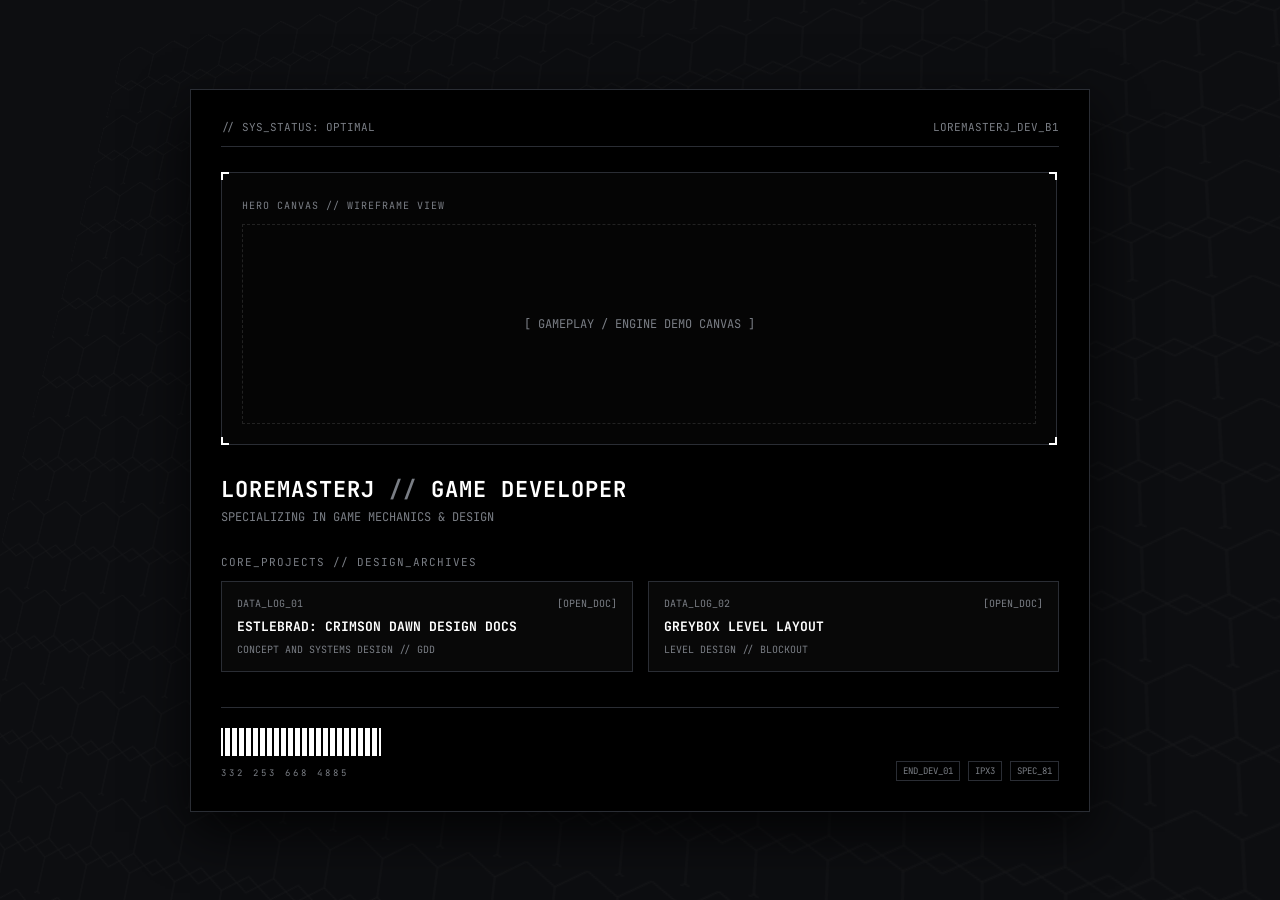
==== index.html @ 40184143 "Fix typo in project title in index.html" ====
<!DOCTYPE html>
<html lang="en">
<head>
  <meta charset="UTF-8">
  <meta name="viewport" content="width=device-width, initial-scale=1.0">
  <title>LOREMASTERJ // GAME DEV PORTFOLIO</title>
  <!-- Google Font for Tactical Monospace Style -->
  <link rel="preconnect" href="https://fonts.googleapis.com">
  <link rel="preconnect" href="https://fonts.gstatic.com" crossorigin>
  <link href="https://fonts.googleapis.com/css2?family=JetBrains+Mono:wght@300;400;700&display=swap" rel="stylesheet">
  <link rel="stylesheet" href="style.css">
</head>
<body>

  <!-- Angled Evangelion Hex Grid Background -->
  <div class="bg-perspective-container">
    <div class="hex-grid-bg"></div>
  </div>

  <!-- Tactical UI Card Container -->
  <main class="portfolio-card">
    
    <!-- Top Bar metadata -->
    <div class="card-header">
      <span class="tech-tag">// SYS_STATUS: OPTIMAL</span>
      <span class="tech-tag">LOREMASTERJ_DEV_B1</span>
    </div>

    <!-- MAIN HERO & TERMINAL WORKSTATION CONTAINER -->
    <section class="workstation-wrapper">
      
      <!-- Primary Hero Box -->
      <div class="hero-viewport">
        <div class="corner-bracket top-left"></div>
        <div class="corner-bracket top-right"></div>
        <div class="corner-bracket bottom-left"></div>
        <div class="corner-bracket bottom-right"></div>
        
        <div class="viewport-content">
          <span class="viewport-label">HERO CANVAS // WIREFRAME VIEW</span>
          <div class="placeholder-graphic">
            <p>[ GAMEPLAY / ENGINE DEMO CANVAS ]</p>
          </div>
        </div>
      </div>

      <!-- Laser Connector Line -->
      <div class="terminal-connector-line" id="connectorLine"></div>

      <!-- Expanding Side Terminal Window -->
      <div class="side-terminal" id="sideTerminal">
        <div class="corner-bracket top-left"></div>
        <div class="corner-bracket top-right"></div>
        <div class="corner-bracket bottom-left"></div>
        <div class="corner-bracket bottom-right"></div>

        <div class="terminal-header">
          <span id="termId" class="tech-tag">// TERMINAL_FEED: STANDBY</span>
          <span class="tech-tag">[STREAM_LIVE]</span>
        </div>

        <!-- Scrolling Data Stream Console -->
        <div class="stream-console" id="streamConsole">
          <div class="stream-line">> INITIALIZING DATA LINK...</div>
          <div class="stream-line">> ACCESSING LOCAL ARCHIVES...</div>
        </div>

        <!-- Image Preview Frame -->
        <div class="terminal-image-container">
          <div class="hud-scanning-line"></div>
          <img id="terminalImg" src="" alt="GDD Preview">
        </div>

        <div class="terminal-footer">
          <span class="tech-tag">ENCRYPTION: NONE</span>
          <span class="tech-tag">STATUS: 200 OK</span>
        </div>
      </div>

    </section>

    <!-- Bio / Info -->
    <section class="dev-info">
      <h1>LOREMASTERJ <span class="accent">//</span> GAME DEVELOPER</h1>
      <p class="subtitle">SPECIALIZING IN GAME MECHANICS & DESIGN</p>
    </section>

    <!-- Projects Section -->
    <section class="projects-section">
      <div class="section-title">CORE_PROJECTS // DESIGN_ARCHIVES</div>
      
      <!-- Dynamic Project Cards -->
      <div class="projects-grid" id="projectsGrid"></div>
    </section>

    <!-- Footer Barcode & Tags -->
    <footer class="card-footer">
      <div class="barcode">
        <div class="barcode-lines"></div>
        <span class="barcode-num">332 253 668 4885</span>
      </div>
      <div class="footer-tags">
        <span class="badge">END_DEV_01</span>
        <span class="badge">IPX3</span>
        <span class="badge">SPEC_81</span>
      </div>
    </footer>

  </main>

  <!-- SCRIPT: DATA STREAM & EXPANDING TERMINAL LOGIC -->
  <script>
    const projectsData = [
      {
        id: "DATA_LOG_01",
        title: "ESTLEBRAD: CRIMSON DAWN DESIGN DOCS",
        category: "CONCEPT AND SYSTEMS DESIGN // GDD",
        imageUrl: "https://via.placeholder.com/300x200/111111/FFFFFF?text=GDD+COVER+01",
        fileUrl: "sample-gdd.pdf",
        streamLogs: [
          "> ACCESSING FILE: DATA_LOG_01.GDD",
          "> BUFFERING SYSTEM MECHANICS...",
          "> VERIFYING LOCOMOTION SPECS...",
          "> RENDERING COVER PREVIEW..."
        ]
      },
      {
        id: "DATA_LOG_02",
        title: "GREYBOX LEVEL LAYOUT",
        category: "LEVEL DESIGN // BLOCKOUT",
        imageUrl: "https://via.placeholder.com/300x200/111111/FFFFFF?text=LEVEL+BLOCKOUT",
        fileUrl: "level-layout-notes.pdf",
        streamLogs: [
          "> ACCESSING FILE: DATA_LOG_02.MAP",
          "> LOADING GREYBOX GEOMETRY...",
          "> CHECKING SIGHTLINES & PACING...",
          "> RENDERING LEVEL MAP..."
        ]
      }
    ];

    const terminal = document.getElementById('sideTerminal');
    const connector = document.getElementById('connectorLine');
    const terminalImg = document.getElementById('terminalImg');
    const termId = document.getElementById('termId');
    const consoleBox = document.getElementById('streamConsole');

    let streamInterval;

    function renderProjects() {
      const grid = document.getElementById('projectsGrid');
      grid.innerHTML = '';

      projectsData.forEach((project) => {
        const card = document.createElement('div');
        card.className = 'project-card';
        
        card.onclick = () => window.open(project.fileUrl, '_blank');
        card.onmouseenter = () => openTerminal(project);
        card.onmouseleave = closeTerminal;

        card.innerHTML = `
          <div class="proj-header">
            <span class="proj-id">${project.id}</span>
            <span class="proj-indicator">[OPEN_DOC]</span>
          </div>
          <div class="proj-title">${project.title}</div>
          <div class="proj-desc">${project.category}</div>
        `;

        grid.appendChild(card);
      });
    }

    function openTerminal(project) {
      termId.innerText = `// STREAM: ${project.id}`;
      terminalImg.src = project.imageUrl;

      // Reset and trigger terminal expansion
      connector.classList.add('active');
      terminal.classList.add('active');

      // Start Data Stream Text Animation
      clearInterval(streamInterval);
      consoleBox.innerHTML = '';
      let logIndex = 0;

      streamInterval = setInterval(() => {
        if (logIndex < project.streamLogs.length) {
          const line = document.createElement('div');
          line.className = 'stream-line';
          line.innerText = project.streamLogs[logIndex];
          consoleBox.appendChild(line);
          consoleBox.scrollTop = consoleBox.scrollHeight;
          logIndex++;
        } else {
          clearInterval(streamInterval);
        }
      }, 120); // Speed of line prints
    }

    function closeTerminal() {
      connector.classList.remove('active');
      terminal.classList.remove('active');
      clearInterval(streamInterval);
    }

    renderProjects();
  </script>

</body>
</html>
---- style.css ----
:root {
  --bg-color: #0d0e11;
  --card-bg: #000000;
  --text-main: #ffffff;
  --text-muted: #7a7e85;
  --border-color: #2a2d34;
  --hover-border: #666666;
}

* {
  box-sizing: border-box;
  margin: 0;
  padding: 0;
}

body {
  background-color: var(--bg-color);
  color: var(--text-main);
  font-family: 'JetBrains Mono', monospace;
  min-height: 100vh;
  display: flex;
  justify-content: center;
  align-items: center;
  overflow-x: hidden;
  padding: 20px;
}

/* --- ANGLED HEX GRID BACKGROUND --- */
.bg-perspective-container {
  position: fixed;
  top: 0;
  left: 0;
  width: 100vw;
  height: 100vh;
  perspective: 1000px;
  z-index: 1;
  pointer-events: none;
}

.hex-grid-bg {
  width: 120%;
  height: 120%;
  position: absolute;
  top: -10%;
  left: -10%;
  background-image: url('data:image/svg+xml;utf8,<svg xmlns="http://www.w3.org/2000/svg" width="56" height="100" fill="none" stroke="%23333333" stroke-width="1"><path d="M28 0 L56 16 L56 48 L28 64 L0 48 L0 16 Z M28 50 L56 66 L56 98 L28 114 L0 98 L0 66 Z"/></svg>');
  opacity: 0.18;
  transform: rotateY(-20deg) rotateX(15deg) scale(1.1);
  transform-style: preserve-3d;
}

/* --- TACTICAL CARD UI --- */
.portfolio-card {
  position: relative;
  z-index: 2;
  width: 100%;
  max-width: 900px;
  background-color: var(--card-bg);
  border: 1px solid var(--border-color);
  padding: 30px;
  box-shadow: 0 20px 50px rgba(0, 0, 0, 0.8);
}

.card-header {
  display: flex;
  justify-content: space-between;
  font-size: 11px;
  color: var(--text-muted);
  border-bottom: 1px solid var(--border-color);
  padding-bottom: 12px;
  margin-bottom: 25px;
}

/* WORKSTATION DUAL-PANE WRAPPER */
.workstation-wrapper {
  display: flex;
  position: relative;
  align-items: stretch;
  gap: 0;
  margin-bottom: 30px;
}

.hero-viewport {
  position: relative;
  border: 1px solid var(--border-color);
  background-color: #050505;
  padding: 20px;
  flex: 1;
  min-height: 260px;
}

.corner-bracket {
  position: absolute;
  width: 8px;
  height: 8px;
  border-color: var(--text-main);
  border-style: solid;
}
.top-left { top: -1px; left: -1px; border-width: 2px 0 0 2px; }
.top-right { top: -1px; right: -1px; border-width: 2px 2px 0 0; }
.bottom-left { bottom: -1px; left: -1px; border-width: 0 0 2px 2px; }
.bottom-right { bottom: -1px; right: -1px; border-width: 0 2px 2px 0; }

.viewport-label {
  font-size: 10px;
  color: var(--text-muted);
  letter-spacing: 1px;
}

.placeholder-graphic {
  height: 200px;
  display: flex;
  justify-content: center;
  align-items: center;
  border: 1px dashed #222;
  margin-top: 10px;
  color: var(--text-muted);
  font-size: 12px;
}

/* EXPANDING CONNECTOR LINE */
.terminal-connector-line {
  width: 0;
  height: 2px;
  background: #ffffff;
  align-self: center;
  transition: width 0.2s ease-out;
  box-shadow: 0 0 8px rgba(255, 255, 255, 0.8);
}

.terminal-connector-line.active {
  width: 20px;
}

/* EXPANDING SIDE TERMINAL WINDOW */
.side-terminal {
  position: relative;
  width: 0;
  opacity: 0;
  overflow: hidden;
  background-color: #050505;
  border: 1px solid transparent;
  display: flex;
  flex-direction: column;
  justify-content: space-between;
  transition: width 0.3s cubic-bezier(0.16, 1, 0.3, 1), opacity 0.2s ease, border-color 0.3s ease;
}

.side-terminal.active {
  width: 280px;
  opacity: 1;
  border-color: var(--border-color);
  padding: 12px;
}

.terminal-header, .terminal-footer {
  display: flex;
  justify-content: space-between;
  font-size: 9px;
  color: var(--text-muted);
}

/* DATA STREAM TEXT CONSOLE */
.stream-console {
  height: 65px;
  background: #000;
  border: 1px solid #1a1a1a;
  padding: 6px;
  margin: 8px 0;
  overflow-y: auto;
  font-size: 9px;
  color: #888;
  display: flex;
  flex-direction: column;
  gap: 3px;
}

.stream-line {
  color: #ffffff;
  animation: fadeIn 0.15s ease-in;
}

@keyframes fadeIn {
  from { opacity: 0; transform: translateX(-4px); }
  to { opacity: 1; transform: translateX(0); }
}

.terminal-image-container {
  position: relative;
  height: 120px;
  border: 1px solid var(--border-color);
  background: #000;
  overflow: hidden;
  margin-bottom: 8px;
}

.terminal-image-container img {
  width: 100%;
  height: 100%;
  object-fit: cover;
}

.hud-scanning-line {
  position: absolute;
  top: 0;
  left: 0;
  width: 100%;
  height: 2px;
  background: rgba(255, 255, 255, 0.7);
  box-shadow: 0 0 6px rgba(255, 255, 255, 0.9);
  animation: scan 2s linear infinite;
  z-index: 2;
}

@keyframes scan {
  0% { top: 0; opacity: 0; }
  15% { opacity: 1; }
  85% { opacity: 1; }
  100% { top: 120px; opacity: 0; }
}

/* DEV INFO */
.dev-info h1 {
  font-size: 22px;
  letter-spacing: 1px;
  margin-bottom: 5px;
}

.dev-info .accent {
  color: var(--text-muted);
}

.dev-info .subtitle {
  font-size: 12px;
  color: var(--text-muted);
  margin-bottom: 30px;
}

/* PROJECTS GRID & CARDS */
.section-title {
  font-size: 11px;
  color: var(--text-muted);
  margin-bottom: 12px;
  letter-spacing: 1px;
}

.projects-grid {
  display: grid;
  grid-template-columns: 1fr 1fr;
  gap: 15px;
  margin-bottom: 35px;
}

.project-card {
  border: 1px solid var(--border-color);
  padding: 15px;
  display: flex;
  flex-direction: column;
  gap: 8px;
  background-color: #080808;
  cursor: pointer;
  transition: all 0.2s ease-in-out;
}

.project-card:hover {
  border-color: var(--hover-border);
  background-color: #111111;
  transform: translateY(-2px);
}

.proj-header {
  display: flex;
  justify-content: space-between;
  font-size: 10px;
  color: var(--text-muted);
}

.proj-title {
  font-size: 13px;
  font-weight: bold;
}

.proj-desc {
  font-size: 10px;
  color: var(--text-muted);
}

.project-card:hover .proj-indicator {
  color: #ffffff;
}

/* FOOTER BARCODE */
.card-footer {
  display: flex;
  justify-content: space-between;
  align-items: flex-end;
  border-top: 1px solid var(--border-color);
  padding-top: 20px;
}

.barcode-lines {
  width: 160px;
  height: 28px;
  background: repeating-linear-gradient(
    90deg,
    #fff,
    #fff 2px,
    #000 2px,
    #000 4px,
    #fff 4px,
    #fff 7px
  );
  margin-bottom: 4px;
}

.barcode-num {
  font-size: 9px;
  letter-spacing: 3px;
  color: var(--text-muted);
}

.footer-tags {
  display: flex;
  gap: 8px;
}

.badge {
  border: 1px solid var(--border-color);
  padding: 3px 6px;
  font-size: 9px;
  color: var(--text-muted);
}
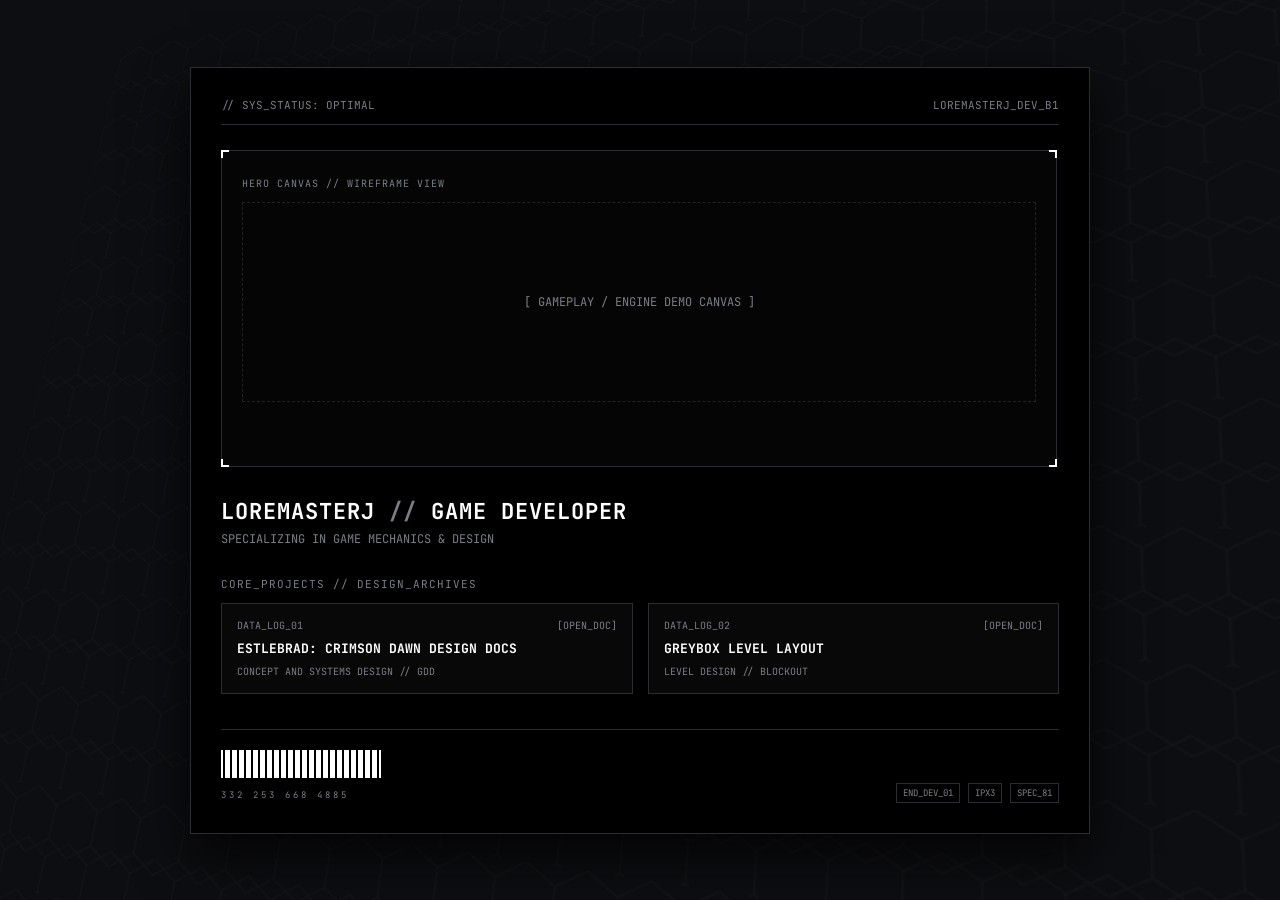
==== commit 89984ae8: "Update stylesheet link and clean up terminal code Bump stylesheet version to force cache reload and " ====
--- a/index.html
+++ b/index.html
@@ -8,7 +8,8 @@
   <link rel="preconnect" href="https://fonts.googleapis.com">
   <link rel="preconnect" href="https://fonts.gstatic.com" crossorigin>
   <link href="https://fonts.googleapis.com/css2?family=JetBrains+Mono:wght@300;400;700&display=swap" rel="stylesheet">
-  <link rel="stylesheet" href="style.css">
+  <!-- Version bumped to ?v=3 to force cache reload -->
+  <link rel="stylesheet" href="style.css?v=3">
 </head>
 <body>
 
@@ -115,8 +116,8 @@
         id: "DATA_LOG_01",
         title: "ESTLEBRAD: CRIMSON DAWN DESIGN DOCS",
         category: "CONCEPT AND SYSTEMS DESIGN // GDD",
-        imageUrl: "https://via.placeholder.com/300x200/111111/FFFFFF?text=GDD+COVER+01",
-        fileUrl: "sample-gdd.pdf",
+        imageUrl: "gdd_vamp_cover.png",
+        fileUrl: "gdd_vamp_cover.png",
         streamLogs: [
           "> ACCESSING FILE: DATA_LOG_01.GDD",
           "> BUFFERING SYSTEM MECHANICS...",
@@ -176,11 +177,9 @@
       termId.innerText = `// STREAM: ${project.id}`;
       terminalImg.src = project.imageUrl;
 
-      // Reset and trigger terminal expansion
       connector.classList.add('active');
       terminal.classList.add('active');
 
-      // Start Data Stream Text Animation
       clearInterval(streamInterval);
       consoleBox.innerHTML = '';
       let logIndex = 0;
@@ -196,7 +195,7 @@
         } else {
           clearInterval(streamInterval);
         }
-      }, 120); // Speed of line prints
+      }, 120);
     }
 
     function closeTerminal() {
--- a/style.css
+++ b/style.css
@@ -160,14 +160,14 @@
   color: var(--text-muted);
 }
 
-/* DATA STREAM TEXT CONSOLE */
+/* DATA STREAM TEXT CONSOLE (CLEANED UP SCROLLBAR) */
 .stream-console {
-  height: 65px;
+  height: 55px;
   background: #000;
   border: 1px solid #1a1a1a;
   padding: 6px;
-  margin: 8px 0;
-  overflow-y: auto;
+  margin: 6px 0;
+  overflow-y: hidden;
   font-size: 9px;
   color: #888;
   display: flex;
@@ -185,19 +185,24 @@
   to { opacity: 1; transform: translateX(0); }
 }
 
+/* TERMINAL IMAGE CONTAINER (EXPANDED FOR VERTICAL COVERS) */
 .terminal-image-container {
   position: relative;
-  height: 120px;
-  border: 1px solid var(--border-color);
-  background: #000;
+  height: 180px;
+  border: 1px solid var(--border-color);
+  background: #000000;
   overflow: hidden;
   margin-bottom: 8px;
+  display: flex;
+  justify-content: center;
+  align-items: center;
 }
 
 .terminal-image-container img {
   width: 100%;
   height: 100%;
-  object-fit: cover;
+  object-fit: contain;
+  background-color: #000000;
 }
 
 .hud-scanning-line {
@@ -216,7 +221,7 @@
   0% { top: 0; opacity: 0; }
   15% { opacity: 1; }
   85% { opacity: 1; }
-  100% { top: 120px; opacity: 0; }
+  100% { top: 180px; opacity: 0; }
 }
 
 /* DEV INFO */
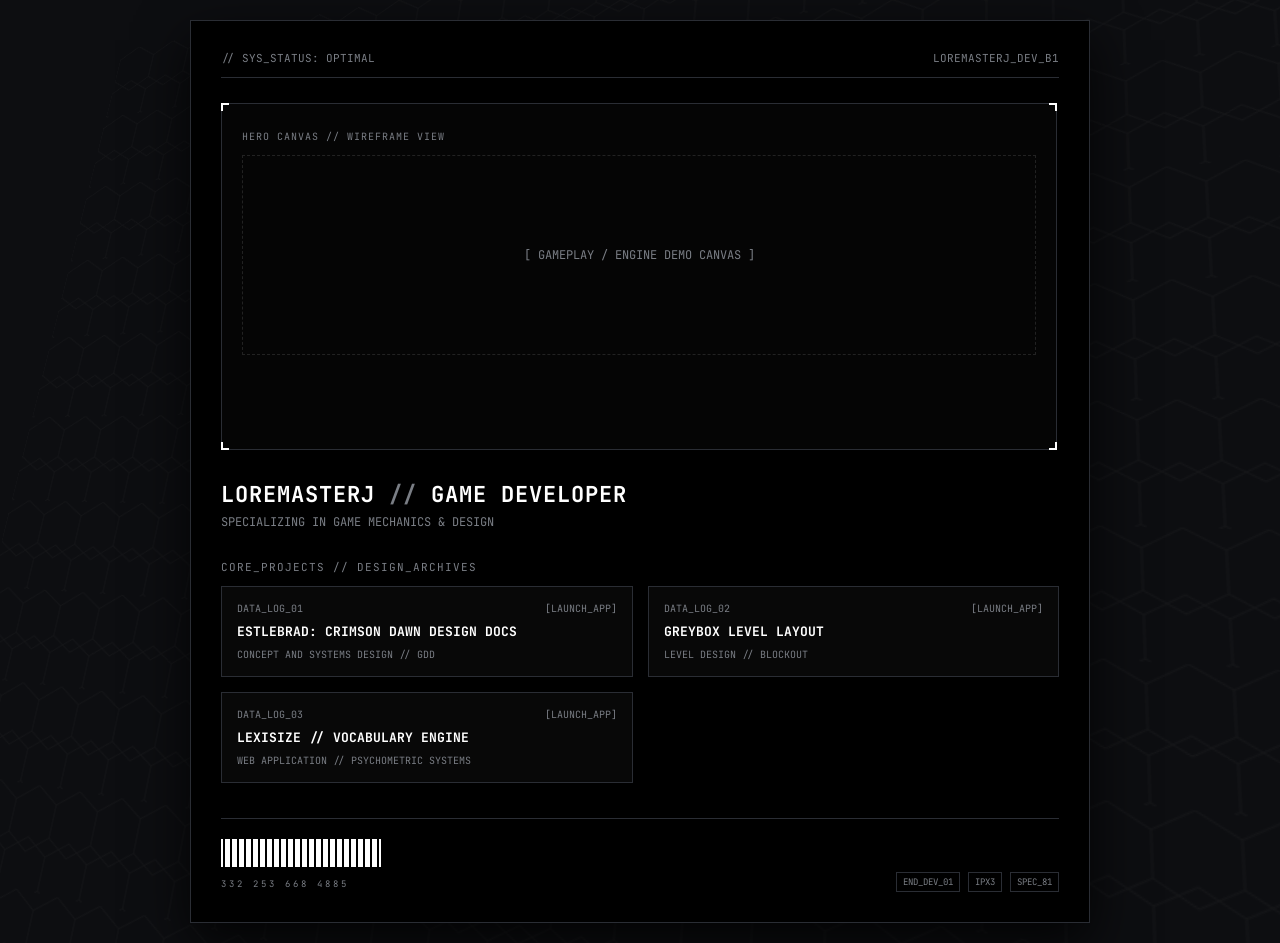
==== commit a57ceeb1: "Add new project entry for Lexisize vocabulary engine" ====
--- a/index.html
+++ b/index.html
@@ -137,6 +137,19 @@
           "> CHECKING SIGHTLINES & PACING...",
           "> RENDERING LEVEL MAP..."
         ]
+      },
+      {
+        id: "DATA_LOG_03",
+        title: "LEXISIZE // VOCABULARY ENGINE",
+        category: "WEB APPLICATION // PSYCHOMETRIC SYSTEMS",
+        imageUrl: "https://via.placeholder.com/300x200/111111/38bdf8?text=LEXICAL+ENGINE",
+        fileUrl: "vocab-app/index.html", // Update this relative path or URL as needed
+        streamLogs: [
+          "> INITIALIZING STATISTICAL ENGINE...",
+          "> LOADING 50K LEMMA CORPUS BANDS...",
+          "> CONNECTING FIREBASE REALTIME DB...",
+          "> COMPILING STRATIFIED QUIZ UI..."
+        ]
       }
     ];
 
@@ -163,7 +176,7 @@
         card.innerHTML = `
           <div class="proj-header">
             <span class="proj-id">${project.id}</span>
-            <span class="proj-indicator">[OPEN_DOC]</span>
+            <span class="proj-indicator">[LAUNCH_APP]</span>
           </div>
           <div class="proj-title">${project.title}</div>
           <div class="proj-desc">${project.category}</div>
--- a/style.css
+++ b/style.css
@@ -147,7 +147,7 @@
 }
 
 .side-terminal.active {
-  width: 280px;
+  width: 320px; /* Widened for a larger graphic preview */
   opacity: 1;
   border-color: var(--border-color);
   padding: 12px;
@@ -160,14 +160,14 @@
   color: var(--text-muted);
 }
 
-/* DATA STREAM TEXT CONSOLE (CLEANED UP SCROLLBAR) */
+/* DATA STREAM TEXT CONSOLE */
 .stream-console {
-  height: 55px;
+  height: 45px; /* Compacted height */
   background: #000;
   border: 1px solid #1a1a1a;
   padding: 6px;
   margin: 6px 0;
-  overflow-y: hidden;
+  overflow-y: hidden; /* Removed scrollbar */
   font-size: 9px;
   color: #888;
   display: flex;
@@ -185,10 +185,10 @@
   to { opacity: 1; transform: translateX(0); }
 }
 
-/* TERMINAL IMAGE CONTAINER (EXPANDED FOR VERTICAL COVERS) */
+/* TERMINAL IMAGE CONTAINER (TALLER & UNCROPPED) */
 .terminal-image-container {
   position: relative;
-  height: 180px;
+  height: 220px; /* Increased height */
   border: 1px solid var(--border-color);
   background: #000000;
   overflow: hidden;
@@ -201,7 +201,7 @@
 .terminal-image-container img {
   width: 100%;
   height: 100%;
-  object-fit: contain;
+  object-fit: contain !important; /* Fits entire image without cropping */
   background-color: #000000;
 }
 
@@ -221,7 +221,7 @@
   0% { top: 0; opacity: 0; }
   15% { opacity: 1; }
   85% { opacity: 1; }
-  100% { top: 180px; opacity: 0; }
+  100% { top: 220px; opacity: 0; }
 }
 
 /* DEV INFO */
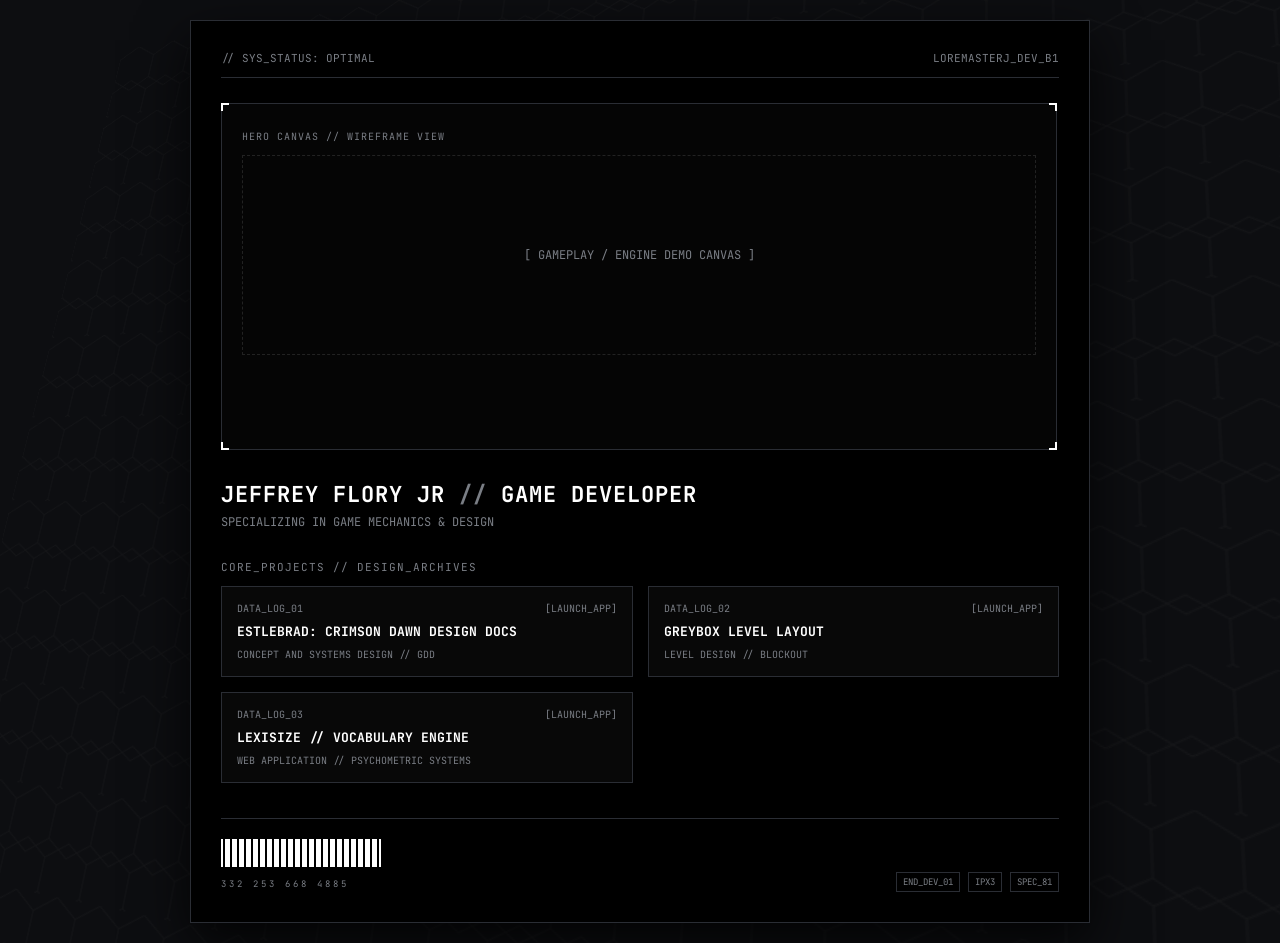
==== commit 63d6f1f7: "Update developer name in index.html" ====
--- a/index.html
+++ b/index.html
@@ -4,33 +4,26 @@
   <meta charset="UTF-8">
   <meta name="viewport" content="width=device-width, initial-scale=1.0">
   <title>LOREMASTERJ // GAME DEV PORTFOLIO</title>
-  <!-- Google Font for Tactical Monospace Style -->
   <link rel="preconnect" href="https://fonts.googleapis.com">
   <link rel="preconnect" href="https://fonts.gstatic.com" crossorigin>
   <link href="https://fonts.googleapis.com/css2?family=JetBrains+Mono:wght@300;400;700&display=swap" rel="stylesheet">
-  <!-- Version bumped to ?v=3 to force cache reload -->
-  <link rel="stylesheet" href="style.css?v=3">
+  <link rel="stylesheet" href="style.css?v=4">
 </head>
 <body>
 
-  <!-- Angled Evangelion Hex Grid Background -->
   <div class="bg-perspective-container">
     <div class="hex-grid-bg"></div>
   </div>
 
-  <!-- Tactical UI Card Container -->
   <main class="portfolio-card">
     
-    <!-- Top Bar metadata -->
     <div class="card-header">
       <span class="tech-tag">// SYS_STATUS: OPTIMAL</span>
       <span class="tech-tag">LOREMASTERJ_DEV_B1</span>
     </div>
 
-    <!-- MAIN HERO & TERMINAL WORKSTATION CONTAINER -->
     <section class="workstation-wrapper">
       
-      <!-- Primary Hero Box -->
       <div class="hero-viewport">
         <div class="corner-bracket top-left"></div>
         <div class="corner-bracket top-right"></div>
@@ -45,10 +38,8 @@
         </div>
       </div>
 
-      <!-- Laser Connector Line -->
       <div class="terminal-connector-line" id="connectorLine"></div>
 
-      <!-- Expanding Side Terminal Window -->
       <div class="side-terminal" id="sideTerminal">
         <div class="corner-bracket top-left"></div>
         <div class="corner-bracket top-right"></div>
@@ -60,15 +51,16 @@
           <span class="tech-tag">[STREAM_LIVE]</span>
         </div>
 
-        <!-- Scrolling Data Stream Console -->
         <div class="stream-console" id="streamConsole">
           <div class="stream-line">> INITIALIZING DATA LINK...</div>
           <div class="stream-line">> ACCESSING LOCAL ARCHIVES...</div>
         </div>
 
-        <!-- Image Preview Frame -->
         <div class="terminal-image-container">
-          <div class="hud-scanning-line"></div>
+          <svg class="hud-oscilloscope" viewBox="0 0 500 60" preserveAspectRatio="none">
+            <path class="wave-glow" d="M 0,30 Q 25,5 50,30 T 100,30 T 150,30 T 200,30 T 250,30 T 300,30 T 350,30 T 400,30 T 450,30 T 500,30" />
+            <path class="wave-line" d="M 0,30 Q 25,5 50,30 T 100,30 T 150,30 T 200,30 T 250,30 T 300,30 T 350,30 T 400,30 T 450,30 T 500,30" />
+          </svg>
           <img id="terminalImg" src="" alt="GDD Preview">
         </div>
 
@@ -80,21 +72,17 @@
 
     </section>
 
-    <!-- Bio / Info -->
     <section class="dev-info">
-      <h1>LOREMASTERJ <span class="accent">//</span> GAME DEVELOPER</h1>
+      <h1>JEFFREY FLORY JR <span class="accent">//</span> GAME DEVELOPER</h1>
       <p class="subtitle">SPECIALIZING IN GAME MECHANICS & DESIGN</p>
     </section>
 
-    <!-- Projects Section -->
     <section class="projects-section">
       <div class="section-title">CORE_PROJECTS // DESIGN_ARCHIVES</div>
       
-      <!-- Dynamic Project Cards -->
       <div class="projects-grid" id="projectsGrid"></div>
     </section>
 
-    <!-- Footer Barcode & Tags -->
     <footer class="card-footer">
       <div class="barcode">
         <div class="barcode-lines"></div>
@@ -109,7 +97,6 @@
 
   </main>
 
-  <!-- SCRIPT: DATA STREAM & EXPANDING TERMINAL LOGIC -->
   <script>
     const projectsData = [
       {
@@ -142,8 +129,8 @@
         id: "DATA_LOG_03",
         title: "LEXISIZE // VOCABULARY ENGINE",
         category: "WEB APPLICATION // PSYCHOMETRIC SYSTEMS",
-        imageUrl: "https://via.placeholder.com/300x200/111111/38bdf8?text=LEXICAL+ENGINE",
-        fileUrl: "vocab-app/index.html", // Update this relative path or URL as needed
+        imageUrl: "lexisize_preview.png",
+        fileUrl: "vocab-app/index.html",
         streamLogs: [
           "> INITIALIZING STATISTICAL ENGINE...",
           "> LOADING 50K LEMMA CORPUS BANDS...",
--- a/style.css
+++ b/style.css
@@ -5,6 +5,7 @@
   --text-muted: #7a7e85;
   --border-color: #2a2d34;
   --hover-border: #666666;
+  --accent-cyan: #38bdf8;
 }
 
 * {
@@ -147,7 +148,7 @@
 }
 
 .side-terminal.active {
-  width: 320px; /* Widened for a larger graphic preview */
+  width: 320px;
   opacity: 1;
   border-color: var(--border-color);
   padding: 12px;
@@ -162,12 +163,12 @@
 
 /* DATA STREAM TEXT CONSOLE */
 .stream-console {
-  height: 45px; /* Compacted height */
+  height: 45px;
   background: #000;
   border: 1px solid #1a1a1a;
   padding: 6px;
   margin: 6px 0;
-  overflow-y: hidden; /* Removed scrollbar */
+  overflow-y: hidden;
   font-size: 9px;
   color: #888;
   display: flex;
@@ -185,10 +186,10 @@
   to { opacity: 1; transform: translateX(0); }
 }
 
-/* TERMINAL IMAGE CONTAINER (TALLER & UNCROPPED) */
+/* TERMINAL IMAGE CONTAINER */
 .terminal-image-container {
   position: relative;
-  height: 220px; /* Increased height */
+  height: 220px;
   border: 1px solid var(--border-color);
   background: #000000;
   overflow: hidden;
@@ -201,27 +202,71 @@
 .terminal-image-container img {
   width: 100%;
   height: 100%;
-  object-fit: contain !important; /* Fits entire image without cropping */
+  object-fit: contain !important;
   background-color: #000000;
 }
 
-.hud-scanning-line {
+/* --- OSCILLOSCOPE HUD SINE WAVE --- */
+.hud-oscilloscope {
   position: absolute;
   top: 0;
   left: 0;
-  width: 100%;
-  height: 2px;
-  background: rgba(255, 255, 255, 0.7);
-  box-shadow: 0 0 6px rgba(255, 255, 255, 0.9);
-  animation: scan 2s linear infinite;
-  z-index: 2;
-}
-
-@keyframes scan {
-  0% { top: 0; opacity: 0; }
-  15% { opacity: 1; }
-  85% { opacity: 1; }
-  100% { top: 220px; opacity: 0; }
+  width: 120%;
+  height: 36px;
+  z-index: 5;
+  pointer-events: none;
+  animation: osc-scan 3.2s ease-in-out infinite alternate;
+}
+
+/* Dashed Main Oscilloscope Waveform */
+.hud-oscilloscope .wave-line {
+  fill: none;
+  stroke: var(--accent-cyan);
+  stroke-width: 2;
+  stroke-dasharray: 6, 4;
+  stroke-linecap: round;
+  filter: drop-shadow(0 0 5px var(--accent-cyan));
+  animation: osc-drift 1.2s linear infinite;
+}
+
+/* Diffuse Glow Trail */
+.hud-oscilloscope .wave-glow {
+  fill: none;
+  stroke: rgba(56, 189, 248, 0.35);
+  stroke-width: 6;
+  stroke-dasharray: 10, 6;
+  filter: blur(3px);
+  animation: osc-drift 1.2s linear infinite;
+}
+
+/* Vertical Scanning Path Across Preview Container */
+@keyframes osc-scan {
+  0% {
+    top: -5%;
+    opacity: 0.15;
+  }
+  15% {
+    opacity: 0.95;
+  }
+  85% {
+    opacity: 0.95;
+  }
+  100% {
+    top: 86%;
+    opacity: 0.15;
+  }
+}
+
+/* Horizontal Wave Phase Shift */
+@keyframes osc-drift {
+  from {
+    stroke-dashoffset: 0;
+    transform: translateX(0);
+  }
+  to {
+    stroke-dashoffset: -100;
+    transform: translateX(-40px);
+  }
 }
 
 /* DEV INFO */
